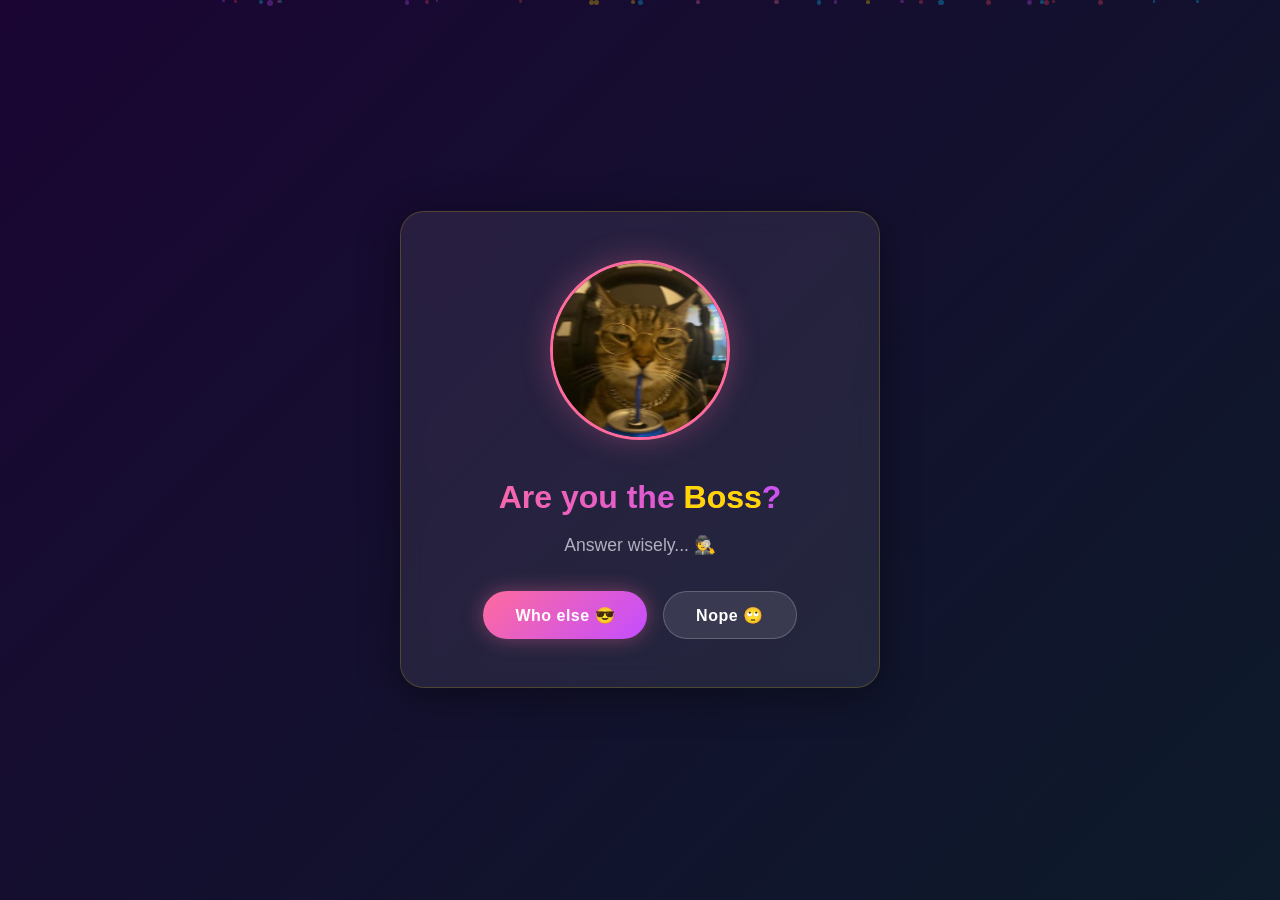
==== index.html @ cb05fca5 "Initial commit for birthday website. Made-with: Cursor" ====
<!DOCTYPE html>
<html lang="en">
<head>
  <meta charset="UTF-8" />
  <meta name="viewport" content="width=device-width, initial-scale=1.0" />
  <title>Are you...? 🤔</title>
  <link rel="stylesheet" href="style.css" />
</head>
<body class="landing-bg">

  <!-- Floating Particles Background -->
  <div class="particles"></div>

  <!-- Main Landing Card -->
  <div class="page-container">
    <div class="landing-card" id="landing-card">

      <!-- Detective Cat Image -->
      <!-- ASSET: Place your detective cat image at assets/images/detective-cat.png -->
      <img id="detective-cat-img" src="assets/images/detective-cat.png" alt="Detective Cat" class="detective-cat" />

      <h1 class="landing-title">
        Are you the <span id="person-name" class="landing-name"></span>?
      </h1>
      <p class="landing-subtitle">Answer wisely... 🕵️</p>

      <div class="btn-group">
        <button class="btn btn-primary" onclick="handleYes()">Who else 😎</button>
        <button class="btn btn-secondary" onclick="handleNo()">Nope 🙄</button>
      </div>
    </div>

    <!-- Rejection Screen (hidden by default) -->
    <div id="rejection" class="rejection-screen hidden">
      
      <!-- ASSET: Place your attitude cat GIF at assets/images/attitude_cat.gif -->
      <img src="assets/images/attitude_cat.gif" alt="Attitude Cat" class="attitude-cat" />
      <p class="rejection-text">Then give it to him, FAST!!! 😤</p>
      <button class="btn btn-primary" onclick="handleRejection()">Try Again</button>
      <a href=""></a>
    </div>
  </div>

  <script src="script.js"></script>
  <script>
    // Initialize landing page when DOM is ready
    document.addEventListener("DOMContentLoaded", initLandingPage);
  </script>
</body>
</html>
---- style.css ----
/* ============================================
   BIRTHDAY WEBSITE - MASTER STYLESHEET
   ============================================ */

/* --- CSS Variables (Customizable Theme) --- */
:root {
  --primary-color: #ff6b9d;
  --secondary-color: #c44dff;
  --accent-color: #ffd700;
  --bg-dark: #0a0a1a;
  --bg-gradient-1: #1a0533;
  --bg-gradient-2: #0d1b2a;
  --text-color: #ffffff;
  --text-muted: #b0b0c0;
  --card-bg: rgba(255, 255, 255, 0.08);
  --card-border: rgba(255, 255, 255, 0.12);
  --button-glow: 0 0 20px rgba(255, 107, 157, 0.4);
  --transition-speed: 0.4s;
}

/* --- Reset & Base --- */
*,
*::before,
*::after {
  margin: 0;
  padding: 0;
  box-sizing: border-box;
}

html {
  scroll-behavior: smooth;
}

body {
  font-family: 'Segoe UI', 'Helvetica Neue', Arial, sans-serif;
  background: var(--bg-dark);
  color: var(--text-color);
  min-height: 100vh;
  overflow-x: hidden;
  line-height: 1.6;
  position: relative;
  isolation: isolate;
}

/* --- Utility Classes --- */
.hidden {
  display: none !important;
}

.fade-in {
  animation: fadeIn 0.8s ease forwards;
}

.fade-out {
  animation: fadeOut 0.6s ease forwards;
}

.text-center {
  text-align: center;
}

.flex-center {
  display: flex;
  justify-content: center;
  align-items: center;
}

/* --- Page Container --- */
.page-container {
  display: flex;
  flex-direction: column;
  align-items: center;
  justify-content: center;
  min-height: 100vh;
  padding: 2rem;
  position: relative;
  z-index: 2;
}

/* ============================================
   PAGE 1: LANDING PAGE
   ============================================ */
.landing-bg {
  background: linear-gradient(135deg, var(--bg-gradient-1), var(--bg-gradient-2));
}

.landing-card {
  background: var(--card-bg);
  border: 1px solid var(--card-border);
  border-color: #ffd70033; /* Subtle gold tint */
  border-radius: 24px;
  padding: 3rem 2.5rem;
  text-align: center;
  max-width: 480px;
  width: 100%;
  backdrop-filter: blur(12px);
  box-shadow: 0 8px 40px rgba(0, 0, 0, 0.4);
  animation: slideUp 0.8s ease forwards;
}
.landing-card {
  transition: transform 0.3s ease, box-shadow 0.3s ease;
  will-change: transform;
}

.landing-card:hover {
  box-shadow: 0 0 25px rgba(255, 223, 0, 0.8),
              0 0 50px rgba(255, 223, 0, 0.6);
  border: 1px solid rgba(255, 223, 0, 0.6);
  transform: translateY(-15px)  scale(1.05);
}

.detective-cat {
  width: 180px;
  height: 180px;
  border-radius: 50%;
  object-fit: cover;
  border: 3px solid var(--primary-color);
  box-shadow: 0 0 30px rgba(255, 107, 157, 0.3);
  margin-bottom: 1.5rem;
  animation: float 3s ease-in-out infinite;
}

.landing-title {
  font-size: 2rem;
  margin-bottom: 0.5rem;
  background: linear-gradient(90deg, var(--primary-color), var(--secondary-color));
  -webkit-background-clip: text;
  -webkit-text-fill-color: transparent;
  background-clip: text;
}

.landing-subtitle {
  font-size: 1.1rem;
  color: var(--text-muted);
  margin-bottom: 2rem;
}

.landing-name {
  color: var(--accent-color);
  font-weight: 700;
  -webkit-text-fill-color: var(--accent-color);
}

/* --- Buttons --- */
.btn-group {
  display: flex;
  gap: 1rem;
  justify-content: center;
  flex-wrap: wrap;
}

.btn {
  padding: 0.85rem 2rem;
  border: none;
  border-radius: 50px;
  font-size: 1rem;
  font-weight: 600;
  cursor:context-menu;
  transition: all var(--transition-speed) ease;
  position: relative;
  overflow: hidden;
  letter-spacing: 0.5px;
}

.btn::after {
  content: '';
  position: absolute;
  top: 50%;
  left: 50%;
  width: 0;
  height: 0;
  background: rgba(255, 255, 255, 0.2);
  border-radius: 50%;
  transform: translate(-50%, -50%);
  transition: width 0.6s, height 0.6s;
}

.btn:active::after {
  width: 300px;
  height: 300px;
}

.btn-primary {
  background: linear-gradient(135deg, var(--primary-color), var(--secondary-color));
  color: #fff;
  box-shadow: var(--button-glow);
}

.btn-primary:hover {
  transform: translateY(-3px) scale(1.03);
  box-shadow: 0 0 35px rgba(255, 107, 157, 0.6);
}

.btn-secondary {
  background: rgba(255, 255, 255, 0.1);
  color: var(--text-color);
  border: 1px solid rgba(255, 255, 255, 0.2);
}

.btn-secondary:hover {
  background: rgba(255, 255, 255, 0.18);
  transform: translateY(-3px);
}

/* --- Rejection Screen --- */
.rejection-screen {
  text-align: center;
}

.rejection-text {
  font-size: 1.8rem;
  font-weight: 700;
  color: #ff4757;
  margin-bottom: 1.5rem;
  animation: shake 0.5s ease;
}

.attitude-cat {
  width: 250px;
  height: 250px;
  object-fit: cover;
  border-radius: 16px;
  border: 2px solid #ff4757;
  box-shadow: 0 0 20px rgba(255, 71, 87, 0.3);
}

/* ============================================
   PAGE 2: BMW TRANSITION
   ============================================ */
.transition-bg {
  background: linear-gradient(to right, #0f0c29, #302b63, #24243e);
  overflow: hidden;
  position: relative;
}

.road {
  position: absolute;
  bottom: 0;
  left: 0;
  width: 100%;
  height: 120px;
  background: #333;
  z-index: 1;
}

.road::before {
  content: '';
  position: absolute;
  top: 50%;
  left: 0;
  width: 100%;
  height: 4px;
  background: repeating-linear-gradient(
    90deg,
    #ffd700 0px,
    #ffd700 40px,
    transparent 40px,
    transparent 80px
  );
  animation: roadMove 1s linear infinite;
}

.car-scene {
  position: absolute;
  bottom: 40px;
  right: -300px;
  z-index: 2;
  display: flex;
  align-items: flex-end;
  animation: driveAcrossRTL 5.5s ease-in-out forwards;
}

.happy-cat-driver {
  width: 80px;
  height: 80px;
  object-fit: cover;
  border-radius: 50%;
  position: absolute;
  top: -50px;
  left: 60px;
  z-index: 3;
  border: 2px solid var(--accent-color);
  animation: catBounce 0.5s ease-in-out infinite alternate;
}

.car {
  width: 220px;
  height: auto;
  filter: drop-shadow(0 4px 15px rgba(0, 0, 0, 0.5));
  object-fit: contain;
}

.transition-text {
  position: absolute;
  top: 30%;
  width: 100%;
  text-align: center;
  z-index: 5;
  font-size: 2rem;
  font-weight: 700;
  background: linear-gradient(90deg, var(--accent-color), var(--primary-color));
  -webkit-background-clip: text;
  -webkit-text-fill-color: transparent;
  background-clip: text;
  animation: pulseText 1.5s ease-in-out infinite;
}

/* ============================================
   PAGE 3: MAIN CELEBRATION
   ============================================ */
.experience-wrapper {
  width: 100%;
}

.experience-section {
  min-height: 100vh;
  display: flex;
  align-items: center;
  justify-content: center;
  position: relative;
  padding: 2rem;
  z-index: 2;
}

.section-content {
  text-align: center;
  max-width: 760px;
}

.section-note {
  color: var(--text-muted);
  font-size: 1.05rem;
  margin-top: 0.8rem;
}

.btn-side {
  position: absolute;
  right: 2rem;
  top: 50%;
  transform: translateY(-50%);
  background: linear-gradient(135deg, var(--primary-color), var(--secondary-color));
  color: #fff;
  box-shadow: 0 0 26px rgba(196, 77, 255, 0.45);
}

.btn-side:hover {
  transform: translateY(-50%) scale(1.04);
}

.celebration-bg {
  background: linear-gradient(135deg, var(--bg-gradient-1), var(--bg-gradient-2));
  transition: background 1.5s ease;
}

.celebration-bg::before,
.celebration-bg::after {
  content: '';
  position: fixed;
  top: -12vh;
  left: -10vw;
  width: 120vw;
  pointer-events: none;
  opacity: 0;
  transition: opacity 1.1s ease, transform 1.1s ease, filter 1.1s ease;
}

.celebration-bg::before {
  height: 44vh;
  z-index: 1;
  background:
    radial-gradient(circle at 12% 0%, rgba(255, 223, 122, 0.95) 0%, rgba(255, 208, 92, 0.45) 14%, rgba(255, 199, 73, 0) 34%),
    radial-gradient(circle at 34% -4%, rgba(255, 232, 166, 0.85) 0%, rgba(255, 214, 98, 0.38) 16%, rgba(255, 200, 72, 0) 34%),
    radial-gradient(circle at 56% 0%, rgba(255, 224, 120, 0.9) 0%, rgba(255, 209, 92, 0.42) 15%, rgba(255, 199, 73, 0) 33%),
    radial-gradient(circle at 78% -3%, rgba(255, 235, 175, 0.88) 0%, rgba(255, 217, 105, 0.4) 16%, rgba(255, 203, 75, 0) 34%),
    radial-gradient(circle at 95% 0%, rgba(255, 221, 115, 0.82) 0%, rgba(255, 210, 92, 0.33) 16%, rgba(255, 199, 73, 0) 32%);
  filter: blur(18px);
  transform: translateY(-4%) scaleY(0.95);
}

.celebration-bg::after {
  height: 78vh;
  z-index: 1;
  background:
    linear-gradient(108deg, rgba(255, 217, 89, 0) 36%, rgba(255, 225, 133, 0.24) 50%, rgba(255, 217, 89, 0) 64%),
    linear-gradient(72deg, rgba(255, 217, 89, 0) 35%, rgba(255, 235, 168, 0.18) 50%, rgba(255, 217, 89, 0) 65%),
    radial-gradient(ellipse at top, rgba(255, 219, 109, 0.3) 0%, rgba(255, 204, 77, 0.1) 18%, rgba(255, 196, 72, 0) 48%);
  filter: blur(10px);
  mix-blend-mode: screen;
  transform: translateY(-2%) scaleY(0.92);
}

/* --- Lights Phase --- */
.lights-active {
  background:
    radial-gradient(circle at top, rgba(255, 217, 102, 0.12), transparent 28%),
    linear-gradient(135deg, #120621, #0d1b2a 62%, #16283b) !important;
}

.celebration-bg.lights-active::before {
  opacity: 1;
  animation: ceilingGlow 4.6s ease-in-out infinite alternate;
}

.celebration-bg.lights-active::after {
  opacity: 0.95;
  animation: djSweep 5.2s ease-in-out infinite;
}

.phase-text {
  font-size: 3.5rem;
  font-weight: 800;
  text-transform: uppercase;
  letter-spacing: 8px;
  text-align: center;
  animation: zoomIn 0.8s ease forwards;
}

.phase-lights {
  background: linear-gradient(90deg, #ffd700, #ff6b9d, #00d2ff);
  -webkit-background-clip: text;
  -webkit-text-fill-color: transparent;
  background-clip: text;
  text-shadow: none;
}

.phase-camera {
  background: linear-gradient(90deg, #c44dff, #ff6b9d);
  -webkit-background-clip: text;
  -webkit-text-fill-color: transparent;
  background-clip: text;
}

.phase-action {
  background: linear-gradient(90deg, #ffd700, #ff4757);
  -webkit-background-clip: text;
  -webkit-text-fill-color: transparent;
  background-clip: text;
}

/* --- Camera Phase: Boss Message --- */
.camera-content {
  text-align: center;
  max-width: 600px;
}

.boss-message {
  font-size: 1.4rem;
  color: var(--text-muted);
  margin-bottom: 2rem;
  line-height: 1.8;
  animation: fadeIn 1s ease forwards;
}

.boss-image {
  width: 220px;
  height: 220px;
  border-radius: 50%;
  object-fit: cover;
  border: 4px solid var(--accent-color);
  box-shadow: 0 0 40px rgba(255, 215, 0, 0.4);
  opacity: 0;
  animation: bossReveal 1.5s ease forwards;
  animation-delay: 0.5s;
}

/* --- Balloons --- */
.balloons-container {
  position: fixed;
  top: 0;
  left: 0;
  width: 100%;
  height: 100%;
  pointer-events: none;
  z-index: 10;
  overflow: hidden;
}

.balloon {
  position: absolute;
  bottom: -120px;
  width: 50px;
  height: 65px;
  border-radius: 50% 50% 50% 50% / 40% 40% 60% 60%;
  animation: floatUp 6.2s cubic-bezier(0.22, 0.8, 0.24, 1) forwards;
  opacity: 0.9;
  will-change: bottom, transform, opacity;
  box-shadow: inset -10px -16px 18px rgba(0, 0, 0, 0.14);
}

.balloon::after {
  content: '';
  position: absolute;
  bottom: -30px;
  left: 50%;
  transform: translateX(-50%);
  width: 1px;
  height: 30px;
  background: rgba(255, 255, 255, 0.5);
}

.birthday-banner {
  position: fixed;
  top: 2.5vh;
  left: 50%;
  width: min(720px, 82vw);
  display: flex;
  flex-direction: column;
  gap: 1.1rem;
  align-items: center;
  pointer-events: none;
  z-index: 16;
  transform: translate(-50%, -180%);
  opacity: 0;
  animation: bannerDropIn 2s cubic-bezier(0.2, 0.9, 0.24, 1.15) forwards;
  filter: drop-shadow(0 8px 14px rgba(0, 0, 0, 0.28));
}

.birthday-banner-image-mode {
  width: min(760px, 84vw);
}

.birthday-banner-image {
  display: block;
  width: 100%;
  height: auto;
  object-fit: contain;
  transform-origin: top center;
  animation: bannerSway 3.6s ease-in-out 2.1s infinite alternate;
  filter: drop-shadow(0 10px 18px rgba(0, 0, 0, 0.3));
}

.banner-row {
  position: relative;
  width: 100%;
  display: flex;
  justify-content: center;
  align-items: flex-start;
}

.banner-row::before {
  content: '';
  position: absolute;
  top: 0.5rem;
  left: 5%;
  right: 5%;
  height: 2px;
  background: linear-gradient(90deg, rgba(194, 214, 72, 0.25), #bfd43d 16%, #d9dd6f 50%, #bfd43d 84%, rgba(194, 214, 72, 0.25));
  border-radius: 999px;
}

.banner-row-top::before {
  transform: translateY(0) rotate(-2.2deg);
}

.banner-row-bottom::before {
  top: 0.35rem;
  left: 14%;
  right: 14%;
  transform: translateY(0.35rem) rotate(2.4deg);
}

.banner-flags {
  display: flex;
  gap: 0.35rem;
  align-items: flex-start;
}

.banner-row-top .banner-flags {
  transform: translateY(0.55rem);
}

.banner-row-bottom .banner-flags {
  transform: translateY(0.95rem);
}

.banner-flag {
  width: clamp(34px, 4vw, 48px);
  height: clamp(54px, 6vw, 68px);
  display: flex;
  align-items: flex-start;
  justify-content: center;
  padding-top: 0.45rem;
  clip-path: polygon(0 0, 100% 0, 50% 100%);
  font-family: "Trebuchet MS", "Comic Sans MS", cursive;
  font-size: clamp(1.15rem, 1.7vw, 1.5rem);
  letter-spacing: 0.04em;
  color: rgba(41, 47, 56, 0.92);
  text-transform: uppercase;
  box-shadow: 0 3px 8px rgba(0, 0, 0, 0.18);
}

.banner-row-top .banner-flag:nth-child(2n) {
  transform: translateY(0.5rem);
}

.banner-row-bottom .banner-flag:nth-child(2n + 1) {
  transform: translateY(0.65rem);
}

.banner-flag.teal {
  background: linear-gradient(180deg, #1bb4b3, #0a97aa);
}

.banner-flag.lime {
  background: linear-gradient(180deg, #c9da2a, #b4ca1b);
}

.banner-flag.cream {
  background: linear-gradient(180deg, #f6f4ea, #dfe9e9);
}

.banner-knot {
  position: absolute;
  top: -0.15rem;
  width: 30px;
  height: 30px;
}

.banner-knot::before,
.banner-knot::after {
  content: '';
  position: absolute;
  width: 18px;
  height: 10px;
  border: 3px solid #bfd43d;
  border-bottom: 0;
  border-radius: 999px 999px 0 0;
}

.banner-knot::before {
  left: 0;
  transform: rotate(-36deg);
}

.banner-knot::after {
  right: 0;
  transform: rotate(36deg);
}

.banner-knot-left {
  left: 1%;
}

.banner-knot-right {
  right: 1%;
}

.banner-row-bottom .banner-knot-left {
  left: 10%;
}

.banner-row-bottom .banner-knot-right {
  right: 10%;
}

/* ============================================
   CINEMATIC OVERLAY
   ============================================ */
.cinematic-overlay {
  position: fixed;
  top: 0;
  left: 0;
  width: 100%;
  height: 100%;
  background: #000;
  z-index: 100;
  display: flex;
  flex-direction: column;
  justify-content: center;
  align-items: center;
  opacity: 0;
  pointer-events: none;
  transition: opacity 1s ease;
}

.cinematic-overlay.active {
  opacity: 1;
  pointer-events: auto;
}

.typewriter-text {
  font-size: 1.6rem;
  color: #ccc;
  font-family: 'Courier New', monospace;
  text-align: center;
  padding: 0 2rem;
  min-height: 2.5rem;
}

.typewriter-cursor {
  display: inline-block;
  width: 2px;
  height: 1.2em;
  background: var(--primary-color);
  margin-left: 4px;
  vertical-align: text-bottom;
  animation: blink 0.7s step-end infinite;
}

.cinematic-subtext {
  font-size: 1.2rem;
  color: var(--primary-color);
  margin-top: 1.5rem;
  opacity: 0;
  transition: opacity 0.8s ease;
  text-align: center;
  padding: 0 2rem;
}

/* ============================================
   CAKE SECTION
   ============================================ */
.cake-section {
  text-align: center;
  padding: 3rem 2rem;
}

.cut-celebration {
  animation: cakeCelebrate 0.9s ease;
}

#btn-to-wishes {
  margin-top: 1.3rem;
}

.cake-title {
  font-size: 2rem;
  margin-bottom: 1.5rem;
  background: linear-gradient(90deg, var(--accent-color), var(--primary-color));
  -webkit-background-clip: text;
  -webkit-text-fill-color: transparent;
  background-clip: text;
}

.cake-image {
  width: 280px;
  height: 280px;
  object-fit: contain;
  border-radius: 16px;
  margin-bottom: 2rem;
  transition: transform 0.5s ease, box-shadow 0.5s ease;
  filter: drop-shadow(0 8px 25px rgba(255, 215, 0, 0.3));
}

.cake-image:hover {
  transform: scale(1.05);
}

.cake-buttons {
  display: flex;
  gap: 1rem;
  justify-content: center;
  flex-wrap: wrap;
}

.btn-candle {
  background: linear-gradient(135deg, #ffd700, #ff8c00);
  color: #1a1a2e;
  font-weight: 700;
}

.btn-candle:hover {
  box-shadow: 0 0 30px rgba(255, 215, 0, 0.5);
  transform: translateY(-3px);
}

.btn-cut {
  background: linear-gradient(135deg, #ff4757, #ff6b9d);
  color: #fff;
  font-weight: 700;
}

.btn-cut:hover {
  box-shadow: 0 0 30px rgba(255, 71, 87, 0.5);
  transform: translateY(-3px);
}

/* ============================================
  PAGE 4: WISHES PAGE
  ============================================ */
.wishes-bg {
  background: linear-gradient(135deg, #1b103f, #2b0b52, #130f40);
}

.wishes-card {
  background: rgba(255, 255, 255, 0.09);
  border: 1px solid rgba(255, 255, 255, 0.18);
  border-radius: 26px;
  padding: 3rem 2.5rem;
  text-align: center;
  max-width: 780px;
  width: 100%;
  backdrop-filter: blur(10px);
  box-shadow: 0 10px 48px rgba(0, 0, 0, 0.42);
}

.wishes-title {
  font-size: clamp(2.4rem, 7vw, 4.8rem);
  line-height: 1.1;
  margin-bottom: 1rem;
  font-weight: 900;
  letter-spacing: 2px;
  text-transform: uppercase;
  background: linear-gradient(90deg, #ffd700, #ff8c00, #ff6b9d, #c44dff);
  -webkit-background-clip: text;
  -webkit-text-fill-color: transparent;
  background-clip: text;
  animation: pulseText 1.9s ease-in-out infinite;
}

.wishes-subtitle {
  font-size: 1.2rem;
  color: #f4ecff;
  margin-bottom: 1.5rem;
}

.wishes-list {
  list-style: none;
  margin: 0 0 2rem;
  padding: 0;
  display: grid;
  gap: 0.8rem;
}

.wishes-list li {
  font-size: 1.05rem;
  color: var(--text-muted);
  background: rgba(255, 255, 255, 0.06);
  border: 1px solid rgba(255, 255, 255, 0.1);
  border-radius: 12px;
  padding: 0.8rem 1rem;
}

/* ============================================
  PAGE 5: QUESTIONS
   ============================================ */
.questions-bg {
  background: linear-gradient(135deg, #1a0533, #0d1b2a);
}

.question-card {
  background: var(--card-bg);
  border: 1px solid var(--card-border);
  border-radius: 24px;
  padding: 3rem 2.5rem;
  text-align: center;
  max-width: 550px;
  width: 100%;
  backdrop-filter: blur(12px);
  box-shadow: 0 8px 40px rgba(0, 0, 0, 0.4);
  animation: slideUp 0.6s ease forwards;
}

.question-number {
  font-size: 0.85rem;
  color: var(--text-muted);
  text-transform: uppercase;
  letter-spacing: 3px;
  margin-bottom: 0.5rem;
}

.question-text {
  font-size: 1.6rem;
  font-weight: 700;
  margin-bottom: 2rem;
  line-height: 1.4;
}

.question-emoji {
  font-size: 3rem;
  margin-bottom: 1rem;
  display: block;
}

.options-group {
  display: flex;
  flex-direction: column;
  gap: 0.8rem;
}

.btn-option {
  width: 100%;
  padding: 1rem;
  background: rgba(255, 255, 255, 0.06);
  border: 1px solid rgba(255, 255, 255, 0.15);
  color: #fff;
  border-radius: 14px;
  font-size: 1.05rem;
  cursor: pointer;
  transition: all 0.3s ease;
}

.btn-option:hover {
  background: linear-gradient(135deg, var(--primary-color), var(--secondary-color));
  border-color: transparent;
  transform: scale(1.02);
  box-shadow: var(--button-glow);
}

.disclaimer-text {
  margin-top: 1.5rem;
  font-size: 0.8rem;
  color: var(--text-muted);
  font-style: italic;
  line-height: 1.6;
}

/* --- Repelling Button (Not Yet) --- */
.btn-repel {
  position: relative;
  transition: left 0.15s ease, top 0.15s ease;
  cursor: not-allowed;
  user-select: none;
}

/* ============================================
  PAGE 6: BONUS GIFT PAGE
  ============================================ */
.gift-bg {
  background: linear-gradient(135deg, #100a2c, #2b1147, #1f3555);
}

.gift-card {
  background: rgba(255, 255, 255, 0.09);
  border: 1px solid rgba(255, 255, 255, 0.15);
  border-radius: 24px;
  padding: 3rem 2.5rem;
  text-align: center;
  max-width: 560px;
  width: 100%;
  backdrop-filter: blur(10px);
}

.gift-emoji {
  font-size: 4rem;
  display: block;
  margin-bottom: 0.8rem;
}

.gift-title {
  font-size: 2.4rem;
  margin-bottom: 0.6rem;
  background: linear-gradient(90deg, #ffd700, #ff6b9d);
  -webkit-background-clip: text;
  -webkit-text-fill-color: transparent;
  background-clip: text;
}

.gift-subtitle {
  color: var(--text-muted);
  margin-bottom: 1.8rem;
}

/* ============================================
  PAGE 7: FINAL PAGE
   ============================================ */
.final-bg {
  background: linear-gradient(135deg, #0f0c29, #302b63, #24243e);
}

.final-content {
  text-align: center;
}

.final-title {
  font-size: 2.5rem;
  font-weight: 800;
  margin-bottom: 1rem;
  background: linear-gradient(90deg, var(--accent-color), var(--primary-color), var(--secondary-color));
  -webkit-background-clip: text;
  -webkit-text-fill-color: transparent;
  background-clip: text;
  animation: pulseText 2s ease-in-out infinite;
}

.final-subtitle {
  font-size: 1.2rem;
  color: var(--text-muted);
}

/* --- Surprise Popup Modal --- */
.modal-overlay {
  position: fixed;
  top: 0;
  left: 0;
  width: 100%;
  height: 100%;
  background: rgba(0, 0, 0, 0.7);
  z-index: 200;
  display: flex;
  justify-content: center;
  align-items: center;
  opacity: 0;
  pointer-events: none;
  transition: opacity 0.5s ease;
  backdrop-filter: blur(8px);
}

.modal-overlay.active {
  opacity: 1;
  pointer-events: auto;
}

.modal-card {
  background: linear-gradient(135deg, #1a1a3e, #2d1b69);
  border: 2px solid var(--accent-color);
  border-radius: 24px;
  padding: 3rem;
  text-align: center;
  max-width: 420px;
  width: 90%;
  box-shadow: 0 0 60px rgba(255, 215, 0, 0.3);
  transform: scale(0.5);
  transition: transform 0.5s cubic-bezier(0.175, 0.885, 0.32, 1.275);
}

.modal-overlay.active .modal-card {
  transform: scale(1);
}

.modal-trophy {
  font-size: 5rem;
  display: block;
  margin-bottom: 1rem;
  animation: float 2s ease-in-out infinite;
}

.modal-title {
  font-size: 1.8rem;
  font-weight: 800;
  color: var(--accent-color);
  margin-bottom: 0.5rem;
}

.modal-message {
  font-size: 1.2rem;
  color: var(--text-muted);
  margin-bottom: 2rem;
}

.btn-award {
  background: linear-gradient(135deg, var(--accent-color), #ff8c00);
  color: #1a1a2e;
  font-weight: 800;
  font-size: 1.1rem;
  padding: 1rem 2.5rem;
}

.btn-award:hover {
  box-shadow: 0 0 40px rgba(255, 215, 0, 0.6);
  transform: translateY(-3px) scale(1.05);
}

/* ============================================
   CONFETTI CANVAS
   ============================================ */
#confetti-canvas {
  position: fixed;
  top: 0;
  left: 0;
  width: 100%;
  height: 100%;
  pointer-events: none;
  z-index: 50;
}

/* ============================================
   PARTICLES BACKGROUND
   ============================================ */
.particles {
  position: fixed;
  top: 0;
  left: 0;
  width: 100%;
  height: 100%;
  pointer-events: none;
  z-index: 0;
  overflow: hidden;
}

.particle {
  position: absolute;
  width: 4px;
  height: 4px;
  background: var(--primary-color);
  border-radius: 50%;
  opacity: 0.3;
  animation: particleDrift 8s linear infinite;
}

/* ============================================
   KEYFRAME ANIMATIONS
   ============================================ */

@keyframes fadeIn {
  from { opacity: 0; }
  to { opacity: 1; }
}

@keyframes fadeOut {
  from { opacity: 1; }
  to { opacity: 0; }
}

@keyframes slideUp {
  from {
    opacity: 0;
    transform: translateY(40px);
  }
  to {
    opacity: 1;
    transform: translateY(0);
  }
}

@keyframes float {
  0%, 100% { transform: translateY(0); }
  50% { transform: translateY(-12px); }
}

@keyframes shake {
  0%, 100% { transform: translateX(0); }
  20% { transform: translateX(-12px); }
  40% { transform: translateX(12px); }
  60% { transform: translateX(-8px); }
  80% { transform: translateX(8px); }
}

@keyframes zoomIn {
  from {
    opacity: 0;
    transform: scale(0.3);
  }
  to {
    opacity: 1;
    transform: scale(1);
  }
}

@keyframes bossReveal {
  from {
    opacity: 0;
    transform: scale(0.8) rotate(-5deg);
  }
  to {
    opacity: 1;
    transform: scale(1) rotate(0deg);
  }
}

@keyframes gradientShift {
  0% { background-position: 0% 50%; }
  50% { background-position: 100% 50%; }
  100% { background-position: 0% 50%; }
}

@keyframes ceilingGlow {
  0% {
    filter: blur(18px) brightness(0.92);
    transform: translateY(-4%) scale(0.98, 0.94);
  }
  50% {
    filter: blur(21px) brightness(1.06);
    transform: translateY(0) scale(1.02, 1);
  }
  100% {
    filter: blur(19px) brightness(0.98);
    transform: translateY(-2%) scale(1, 0.98);
  }
}

@keyframes djSweep {
  0% {
    transform: translate3d(-3%, -2%, 0) rotate(-7deg) scaleY(0.9);
    filter: blur(12px) brightness(0.92);
  }
  50% {
    transform: translate3d(3%, 2%, 0) rotate(7deg) scaleY(1.02);
    filter: blur(8px) brightness(1.08);
  }
  100% {
    transform: translate3d(-2%, 0, 0) rotate(-5deg) scaleY(0.95);
    filter: blur(10px) brightness(0.96);
  }
}

@keyframes pulseText {
  0%, 100% { opacity: 1; transform: scale(1); }
  50% { opacity: 0.85; transform: scale(1.03); }
}

@keyframes cakeCelebrate {
  0% { transform: scale(1); }
  35% { transform: scale(1.05) rotate(-1deg); }
  70% { transform: scale(1.03) rotate(1deg); }
  100% { transform: scale(1); }
}

@keyframes driveAcrossRTL {
  0% { right: -300px; }
  100% { right: 110%; }
}

@keyframes roadMove {
  from { background-position-x: 0; }
  to { background-position-x: -80px; }
}

@keyframes catBounce {
  from { transform: translateY(0); }
  to { transform: translateY(-6px); }
}

@keyframes floatUp {
  0% {
    bottom: -120px;
    opacity: 0;
    transform: translateX(0) scale(0.94);
  }
  12% {
    opacity: 0.94;
  }
  58% {
    transform: translateX(var(--balloon-drift-mid, 0px)) scale(1);
  }
  82% {
    bottom: calc(100vh - 110px);
    opacity: 0.95;
    transform: translateX(var(--balloon-drift-end, 0px)) scale(1);
  }
  100% {
    bottom: calc(100vh - 110px);
    opacity: 0.95;
    transform: translateX(var(--balloon-drift-end, 0px)) scale(1);
  }
}

@keyframes bannerDropIn {
  0% {
    opacity: 0;
    transform: translate(-50%, -180%);
  }
  70% {
    opacity: 1;
    transform: translate(-50%, 1.2vh);
  }
  100% {
    opacity: 1;
    transform: translate(-50%, 0);
  }
}

@keyframes bannerSway {
  0% {
    transform: rotate(-2.4deg) translateY(0);
  }
  50% {
    transform: rotate(0.8deg) translateY(0.25rem);
  }
  100% {
    transform: rotate(2.4deg) translateY(0);
  }
}

@keyframes blink {
  50% { opacity: 0; }
}

@keyframes particleDrift {
  0% {
    transform: translateY(100vh) rotate(0deg);
    opacity: 0;
  }
  10% { opacity: 0.3; }
  90% { opacity: 0.3; }
  100% {
    transform: translateY(-10vh) rotate(720deg);
    opacity: 0;
  }
}

@keyframes sparkle {
  0%, 100% {
    opacity: 0;
    transform: scale(0);
  }
  50% {
    opacity: 1;
    transform: scale(1);
  }
}

/* ============================================
   RESPONSIVE DESIGN
   ============================================ */

@media (max-width: 600px) {
  .landing-card,
  .question-card {
    padding: 2rem 1.5rem;
    margin: 1rem;
  }

  .landing-title {
    font-size: 1.5rem;
  }

  .phase-text {
    font-size: 2.5rem;
    letter-spacing: 4px;
  }

  .detective-cat {
    width: 140px;
    height: 140px;
  }

  .boss-image {
    width: 170px;
    height: 170px;
  }

  .cake-image {
    width: 220px;
    height: 220px;
  }

  .btn {
    padding: 0.75rem 1.5rem;
    font-size: 0.9rem;
  }

  .btn-side {
    position: static;
    transform: none;
    margin-top: 1.2rem;
  }

  .btn-side:hover {
    transform: scale(1.02);
  }

  .typewriter-text {
    font-size: 1.2rem;
  }

  .final-title {
    font-size: 1.8rem;
  }

  .modal-card {
    padding: 2rem;
  }

  .modal-trophy {
    font-size: 3.5rem;
  }
}
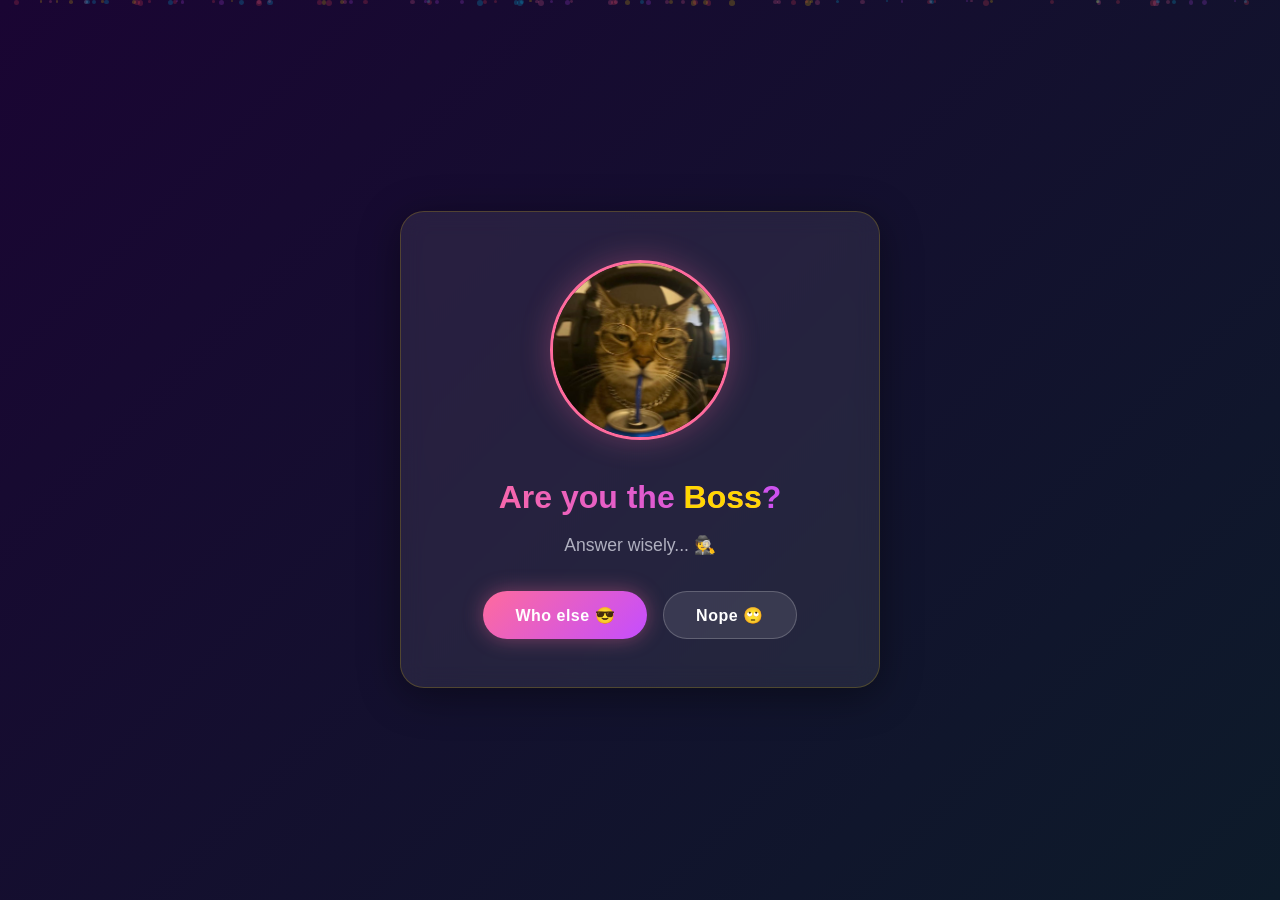
==== commit 30e18637: "added everything in one index file and xhnaged some designs" ====
--- a/index.html
+++ b/index.html
@@ -3,48 +3,136 @@
 <head>
   <meta charset="UTF-8" />
   <meta name="viewport" content="width=device-width, initial-scale=1.0" />
-  <title>Are you...? 🤔</title>
+  <title>Happy Birthday Experience 🎉</title>
   <link rel="stylesheet" href="style.css" />
 </head>
 <body class="landing-bg">
+  <div class="particles"></div>
+  <canvas id="confetti-canvas"></canvas>
 
-  <!-- Floating Particles Background -->
-  <div class="particles"></div>
+  <div class="particles" id="particles"></div>
 
-  <!-- Main Landing Card -->
-  <div class="page-container">
-    <div class="landing-card" id="landing-card">
+  <main id="spa-app">
+    <section id="screen-landing" class="app-screen active">
+      <div class="page-container">
+        <div class="landing-card" id="landing-card">
+          <img id="detective-cat-img" src="assets/images/detective-cat.png" alt="Detective Cat" class="detective-cat" />
+          <h1 class="landing-title">Are you the <span id="person-name" class="landing-name"></span>?</h1>
+          <p class="landing-subtitle">Answer wisely... 🕵️</p>
+          <div class="btn-group">
+            <button class="btn btn-primary" onclick="handleYes()">Who else 😎</button>
+            <button class="btn btn-secondary" onclick="handleNo()">Nope 🙄</button>
+          </div>
+        </div>
 
-      <!-- Detective Cat Image -->
-      <!-- ASSET: Place your detective cat image at assets/images/detective-cat.png -->
-      <img id="detective-cat-img" src="assets/images/detective-cat.png" alt="Detective Cat" class="detective-cat" />
+        <div id="rejection" class="rejection-screen hidden">
+          <img src="assets/images/attitude_cat.gif" alt="Attitude Cat" class="attitude-cat" />
+          <p class="rejection-text">Then give it to him, FAST!!! 😤</p>
+          <button class="btn btn-primary" onclick="handleRejection()">Try Again</button>
+        </div>
+      </div>
+    </section>
 
-      <h1 class="landing-title">
-        Are you the <span id="person-name" class="landing-name"></span>?
-      </h1>
-      <p class="landing-subtitle">Answer wisely... 🕵️</p>
+    <section id="screen-transition" class="app-screen transition-bg">
+      <h1 class="transition-text">Let's Go! 🎉</h1>
+      <div class="road"></div>
+      <div class="car-scene">
+        <img id="car-img" src="assets/images/car.png" alt="Car" class="car move-right-to-left" />
+      </div>
+    </section>
 
-      <div class="btn-group">
-        <button class="btn btn-primary" onclick="handleYes()">Who else 😎</button>
-        <button class="btn btn-secondary" onclick="handleNo()">Nope 🙄</button>
+    <section id="screen-main" class="app-screen celebration-bg">
+      <main id="main-experience" class="experience-wrapper">
+        <section id="section-lights" class="experience-section section-lights">
+          <div class="section-content">
+            <h1 class="phase-text phase-lights">LIGHTS</h1>
+            <p class="section-note">The celebration starts here ✨</p>
+          </div>
+          <button id="btn-to-camera" class="btn btn-side hidden">Next: Camera ⮕</button>
+        </section>
+
+        <section id="section-camera" class="experience-section section-camera">
+          <div id="camera-content" class="section-content">
+            <h1 class="phase-text phase-camera">CAMERA</h1>
+            <p class="section-note">Scroll + click to continue your story.</p>
+          </div>
+          <button id="btn-to-action" class="btn btn-side hidden">Next: Action ⮕</button>
+        </section>
+
+        <section id="section-action" class="experience-section section-action">
+          <div id="action-content" class="section-content">
+            <h1 class="phase-text phase-action">ACTION!</h1>
+            <p class="section-note">Party mode on 🎉</p>
+          </div>
+          <button id="btn-to-cake" class="btn btn-side hidden">Next: Cake ⮕</button>
+        </section>
+
+        <section id="section-cake" class="experience-section section-cake">
+          <div id="cake-content" class="section-content"></div>
+        </section>
+      </main>
+
+      <div id="cinematic-overlay" class="cinematic-overlay">
+        <p id="cinematic-type" class="typewriter-text"></p>
+        <p id="cinematic-sub" class="cinematic-subtext"></p>
       </div>
-    </div>
+    </section>
 
-    <!-- Rejection Screen (hidden by default) -->
-    <div id="rejection" class="rejection-screen hidden">
-      
-      <!-- ASSET: Place your attitude cat GIF at assets/images/attitude_cat.gif -->
-      <img src="assets/images/attitude_cat.gif" alt="Attitude Cat" class="attitude-cat" />
-      <p class="rejection-text">Then give it to him, FAST!!! 😤</p>
-      <button class="btn btn-primary" onclick="handleRejection()">Try Again</button>
-      <a href=""></a>
-    </div>
-  </div>
+    <section id="screen-wishes" class="app-screen">
+      <div class="page-container">
+        <div class="wishes-card fade-in">
+          <h1 class="wishes-title">Happy Birthday Joel Sir</h1>
+          <p class="wishes-subtitle">Wishing you joy, laughter, and endless success ahead!</p>
+          <ul class="wishes-list">
+            <li>May every goal you chase turn into a beautiful achievement.</li>
+            <li>May your year be filled with happiness and good health.</li>
+            <li>May Registerkaro and all other ventures achives a huge milestone.</li>
+            <li>May you earn more and more and more and increase expenses---on US also, hehe 🤭.</li>
+          </ul>
+          <button id="btn-wishes-continue" class="btn btn-primary">Question Round ➜</button>
+        </div>
+      </div>
+    </section>
+
+    <section id="screen-questions" class="app-screen">
+      <div class="page-container">
+        <div id="question-card" class="question-card"></div>
+      </div>
+    </section>
+
+    <section id="screen-gift" class="app-screen">
+      <div class="page-container">
+        <div class="gift-card fade-in">
+          <span class="gift-emoji">🏆</span>
+          <h1 class="gift-title">Best Boss Gift</h1>
+          <p class="gift-subtitle">For being supportive, inspiring, and always awesome.</p>
+          <button id="btn-gift-continue" class="btn btn-primary">Continue to final page ⮟</button>
+        </div>
+      </div>
+    </section>
+
+    <section id="screen-final" class="app-screen">
+      <div class="page-container">
+        <div class="final-content fade-in">
+          <h1 class="final-title">🎂 Happy Birthday! 🎂</h1>
+          <p id="final-message" class="final-subtitle"></p>
+        </div>
+      </div>
+
+      <div id="surprise-modal" class="modal-overlay">
+        <div class="modal-card">
+          <span class="modal-trophy">🏆</span>
+          <h2 class="modal-title">🎉 Bonus Unlocked!</h2>
+          <p class="modal-message">Best Boss Award 🏆</p>
+          <button class="btn btn-award" onclick="closeSurprisePopup()">Accept Award 😎</button>
+        </div>
+      </div>
+    </section>
+  </main>
 
   <script src="script.js"></script>
   <script>
-    // Initialize landing page when DOM is ready
-    document.addEventListener("DOMContentLoaded", initLandingPage);
+    document.addEventListener("DOMContentLoaded", initSinglePageApp);
   </script>
 </body>
 </html>
--- a/style.css
+++ b/style.css
@@ -42,6 +42,21 @@
   isolation: isolate;
 }
 
+#spa-app {
+  position: relative;
+  min-height: 100vh;
+  z-index: 2;
+}
+
+.app-screen {
+  display: none;
+  min-height: 100vh;
+}
+
+.app-screen.active {
+  display: block;
+}
+
 /* --- Utility Classes --- */
 .hidden {
   display: none !important;
@@ -155,7 +170,7 @@
   border-radius: 50px;
   font-size: 1rem;
   font-weight: 600;
-  cursor:context-menu;
+  cursor: pointer;
   transition: all var(--transition-speed) ease;
   position: relative;
   overflow: hidden;
@@ -296,8 +311,10 @@
   width: 100%;
   text-align: center;
   z-index: 5;
-  font-size: 2rem;
-  font-weight: 700;
+  font-size: clamp(2.4rem, 6.8vw, 5.4rem);
+  font-weight: 900;
+  letter-spacing: 2px;
+  font-family: "Trebuchet MS", "Segoe UI", "Comic Sans MS", cursive;
   background: linear-gradient(90deg, var(--accent-color), var(--primary-color));
   -webkit-background-clip: text;
   -webkit-text-fill-color: transparent;
@@ -319,6 +336,7 @@
   justify-content: center;
   position: relative;
   padding: 2rem;
+  padding-top: 6rem;
   z-index: 2;
 }
 
@@ -459,8 +477,8 @@
   border: 4px solid var(--accent-color);
   box-shadow: 0 0 40px rgba(255, 215, 0, 0.4);
   opacity: 0;
-  animation: bossReveal 1.5s ease forwards;
-  animation-delay: 0.5s;
+  transform-origin: top center;
+  animation: bossReveal 1.5s ease forwards, bossSwing 3s ease-in-out 2s infinite;
 }
 
 /* --- Balloons --- */
@@ -500,7 +518,7 @@
 
 .birthday-banner {
   position: fixed;
-  top: 2.5vh;
+  top: 5vh;
   left: 50%;
   width: min(720px, 82vw);
   display: flex;
@@ -508,7 +526,7 @@
   gap: 1.1rem;
   align-items: center;
   pointer-events: none;
-  z-index: 16;
+  z-index: 18;
   transform: translate(-50%, -180%);
   opacity: 0;
   animation: bannerDropIn 2s cubic-bezier(0.2, 0.9, 0.24, 1.15) forwards;
@@ -517,6 +535,12 @@
 
 .birthday-banner-image-mode {
   width: min(760px, 84vw);
+}
+
+.birthday-banner.birthday-banner-compact {
+  top: 2vh;
+  width: min(460px, 62vw);
+  gap: 0.5rem;
 }
 
 .birthday-banner-image {
@@ -1074,7 +1098,7 @@
   width: 100%;
   height: 100%;
   pointer-events: none;
-  z-index: 0;
+  z-index: 6;
   overflow: hidden;
 }
 
@@ -1084,7 +1108,7 @@
   height: 4px;
   background: var(--primary-color);
   border-radius: 50%;
-  opacity: 0.3;
+  opacity: 0.2;
   animation: particleDrift 8s linear infinite;
 }
 
@@ -1148,6 +1172,18 @@
   }
 }
 
+@keyframes bossSwing {
+  0% {
+    transform: rotate(-3deg);
+  }
+  50% {
+    transform: rotate(3deg);
+  }
+  100% {
+    transform: rotate(-3deg);
+  }
+}
+
 @keyframes gradientShift {
   0% { background-position: 0% 50%; }
   50% { background-position: 100% 50%; }
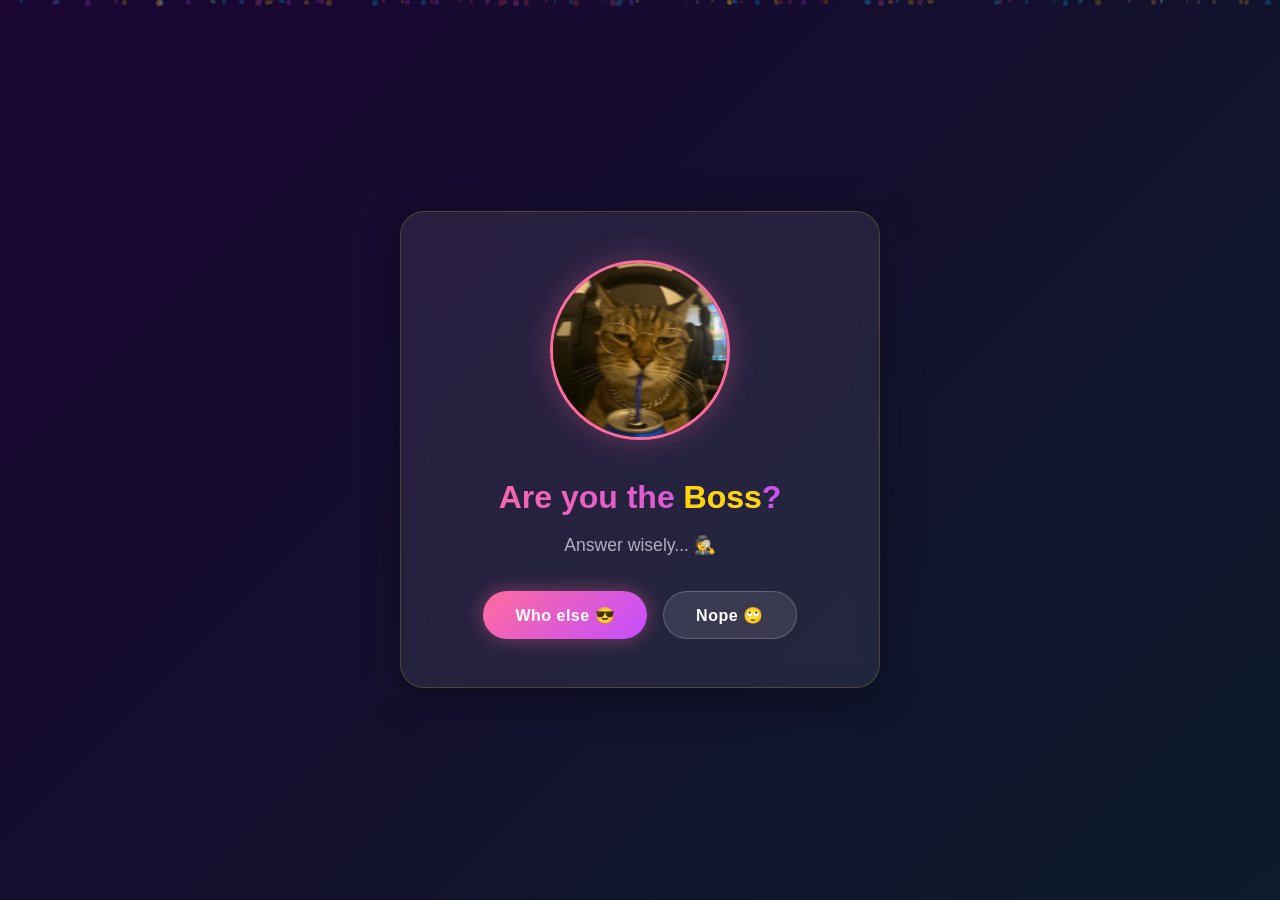
==== commit f91a174e: "added the logic of light on/off with bulb glow effect" ====
--- a/index.html
+++ b/index.html
@@ -44,6 +44,27 @@
     <section id="screen-main" class="app-screen celebration-bg">
       <main id="main-experience" class="experience-wrapper">
         <section id="section-lights" class="experience-section section-lights">
+          <div class="ceiling-lights" aria-hidden="true">
+            <div class="ceiling-light"><span class="wire"></span><span class="bulb"></span></div>
+            <div class="ceiling-light"><span class="wire"></span><span class="bulb"></span></div>
+            <div class="ceiling-light"><span class="wire"></span><span class="bulb"></span></div>
+            <div class="ceiling-light"><span class="wire"></span><span class="bulb"></span></div>
+            <div class="ceiling-light"><span class="wire"></span><span class="bulb"></span></div>
+            <div class="ceiling-light"><span class="wire"></span><span class="bulb"></span></div>
+            <div class="ceiling-light"><span class="wire"></span><span class="bulb"></span></div>
+            <div class="ceiling-light"><span class="wire"></span><span class="bulb"></span></div>
+            <div class="ceiling-light"><span class="wire"></span><span class="bulb"></span></div>
+            <div class="ceiling-light"><span class="wire"></span><span class="bulb"></span></div>
+            <div class="ceiling-light"><span class="wire"></span><span class="bulb"></span></div>
+            <div class="ceiling-light"><span class="wire"></span><span class="bulb"></span></div>
+            <div class="ceiling-light"><span class="wire"></span><span class="bulb"></span></div>
+            <div class="ceiling-light"><span class="wire"></span><span class="bulb"></span></div>
+            <div class="ceiling-light"><span class="wire"></span><span class="bulb"></span></div>
+            <div class="ceiling-light"><span class="wire"></span><span class="bulb"></span></div>
+            <div class="ceiling-light"><span class="wire"></span><span class="bulb"></span></div>
+            <div class="ceiling-light"><span class="wire"></span><span class="bulb"></span></div>
+          </div>
+          <button id="lights-switch-btn" class="btn btn-light-switch">Turn On Lights</button>
           <div class="section-content">
             <h1 class="phase-text phase-lights">LIGHTS</h1>
             <p class="section-note">The celebration starts here ✨</p>
--- a/style.css
+++ b/style.css
@@ -338,6 +338,128 @@
   padding: 2rem;
   padding-top: 6rem;
   z-index: 2;
+}
+
+.section-lights {
+  overflow: hidden;
+}
+
+.ceiling-lights {
+  position: absolute;
+  top: 0;
+  left: 2%;
+  width: 96%;
+  display: flex;
+  justify-content: space-between;
+  pointer-events: none;
+  z-index: 6;
+}
+
+.ceiling-light {
+  width: 30px;
+  display: flex;
+  flex-direction: column;
+  align-items: center;
+  transform-origin: top center;
+  animation: bulbSwing 3.8s ease-in-out infinite;
+}
+
+.ceiling-light:nth-child(even) {
+  animation-duration: 4.4s;
+}
+
+.ceiling-light .wire {
+  width: 2px;
+  height: 84px;
+  background: linear-gradient(180deg, rgba(200, 200, 200, 0.85), rgba(130, 130, 130, 0.7));
+}
+
+.ceiling-light:nth-child(1) .wire { height: 76px; }
+.ceiling-light:nth-child(2) .wire { height: 90px; }
+.ceiling-light:nth-child(3) .wire { height: 82px; }
+.ceiling-light:nth-child(4) .wire { height: 96px; }
+.ceiling-light:nth-child(5) .wire { height: 78px; }
+.ceiling-light:nth-child(6) .wire { height: 92px; }
+.ceiling-light:nth-child(7) .wire { height: 86px; }
+.ceiling-light:nth-child(8) .wire { height: 100px; }
+.ceiling-light:nth-child(9) .wire { height: 80px; }
+.ceiling-light:nth-child(10) .wire { height: 94px; }
+.ceiling-light:nth-child(11) .wire { height: 84px; }
+.ceiling-light:nth-child(12) .wire { height: 98px; }
+.ceiling-light:nth-child(13) .wire { height: 79px; }
+.ceiling-light:nth-child(14) .wire { height: 93px; }
+.ceiling-light:nth-child(15) .wire { height: 87px; }
+.ceiling-light:nth-child(16) .wire { height: 101px; }
+.ceiling-light:nth-child(17) .wire { height: 83px; }
+.ceiling-light:nth-child(18) .wire { height: 95px; }
+
+.ceiling-light .bulb {
+  position: relative;
+  display: block;
+  width: 28px;
+  height: 42px;
+  background: url("assets/images/hanging-bulb.png") center/contain no-repeat;
+  opacity: 0.45;
+  filter: grayscale(1) brightness(0.55);
+  box-shadow: 0 0 0 rgba(255, 214, 102, 0);
+  transition: filter 0.4s ease, opacity 0.4s ease, box-shadow 0.4s ease, transform 0.35s ease;
+}
+
+.ceiling-light:nth-child(3n) .bulb {
+  width: 18px;
+  height: 18px;
+  border-radius: 50%;
+  background: radial-gradient(circle at 35% 35%, #8f95a3 0%, #5f6674 60%, #464b56 100%);
+  border: 1px solid rgba(255, 255, 255, 0.3);
+}
+
+.ceiling-light:nth-child(3n) .bulb::before {
+  content: "";
+  position: absolute;
+  top: -6px;
+  left: 50%;
+  transform: translateX(-50%);
+  width: 8px;
+  height: 6px;
+  border-radius: 2px 2px 1px 1px;
+  background: #787f8f;
+}
+
+.section-lights.lights-on .ceiling-light .bulb {
+  opacity: 1;
+  filter: grayscale(0) brightness(1.1);
+  box-shadow: 0 0 16px rgba(255, 214, 106, 0.45), 0 0 28px rgba(255, 190, 71, 0.38);
+}
+
+.section-lights.lights-on .ceiling-light:nth-child(3n) .bulb {
+  background: radial-gradient(circle at 35% 30%, #fff8d6 0%, #ffe07c 46%, #ffca56 100%);
+  box-shadow: 0 0 14px rgba(255, 216, 120, 0.65), 0 0 26px rgba(255, 183, 74, 0.45);
+}
+
+.section-lights.lights-on .ceiling-light .bulb.is-on {
+  transform: scale(1.1);
+}
+
+.btn-light-switch {
+  position: absolute;
+  top: 7.6rem;
+  right: 1.6rem;
+  z-index: 7;
+  background: linear-gradient(135deg, #ffd66a, #ffa940);
+  color: #231516;
+  font-weight: 800;
+  box-shadow: 0 0 18px rgba(255, 196, 84, 0.3);
+}
+
+.btn-light-switch::before {
+  content: "";
+  position: absolute;
+  top: -54px;
+  left: 50%;
+  transform: translateX(-50%);
+  width: 2px;
+  height: 54px;
+  background: linear-gradient(180deg, rgba(235, 235, 235, 0.9), rgba(160, 160, 160, 0.7));
 }
 
 .section-content {
@@ -1142,6 +1264,12 @@
   50% { transform: translateY(-12px); }
 }
 
+@keyframes bulbSwing {
+  0% { transform: rotate(-2.5deg); }
+  50% { transform: rotate(2.5deg); }
+  100% { transform: rotate(-2.5deg); }
+}
+
 @keyframes shake {
   0%, 100% { transform: translateX(0); }
   20% { transform: translateX(-12px); }
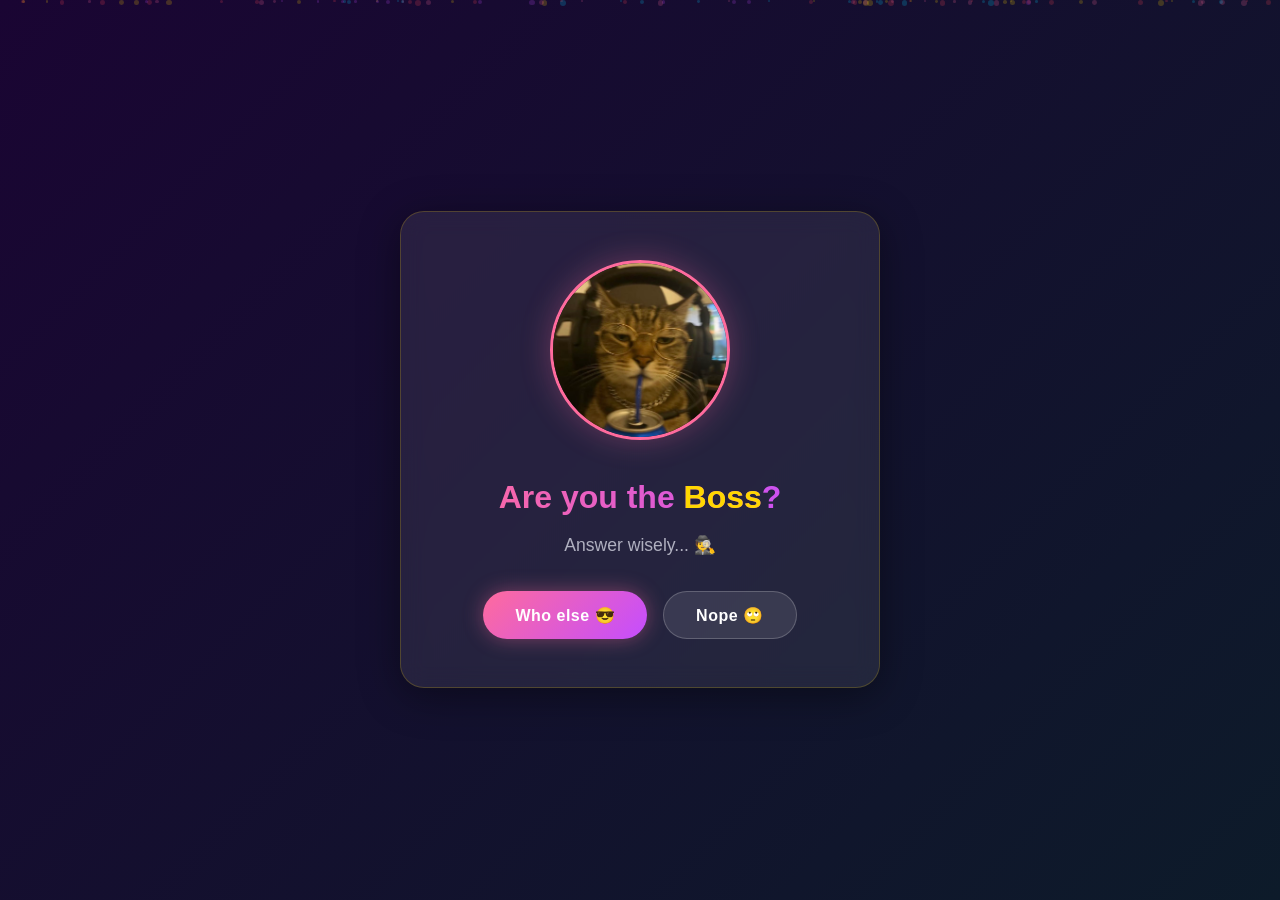
==== commit c4a36367: "added more bulbs & spotlight" ====
--- a/index.html
+++ b/index.html
@@ -63,6 +63,12 @@
             <div class="ceiling-light"><span class="wire"></span><span class="bulb"></span></div>
             <div class="ceiling-light"><span class="wire"></span><span class="bulb"></span></div>
             <div class="ceiling-light"><span class="wire"></span><span class="bulb"></span></div>
+            <div class="ceiling-light"><span class="wire"></span><span class="bulb"></span></div>
+            <div class="ceiling-light"><span class="wire"></span><span class="bulb"></span></div>
+            <div class="ceiling-light"><span class="wire"></span><span class="bulb"></span></div>
+            <div class="ceiling-light"><span class="wire"></span><span class="bulb"></span></div>
+            <div class="ceiling-light"><span class="wire"></span><span class="bulb"></span></div>
+            <div class="ceiling-light"><span class="wire"></span><span class="bulb"></span></div>
           </div>
           <button id="lights-switch-btn" class="btn btn-light-switch">Turn On Lights</button>
           <div class="section-content">
@@ -102,7 +108,7 @@
     <section id="screen-wishes" class="app-screen">
       <div class="page-container">
         <div class="wishes-card fade-in">
-          <h1 class="wishes-title">Happy Birthday Joel Sir</h1>
+          <h1 class="wishes-title">Happy Birthday Maaalik 🫡</h1>
           <p class="wishes-subtitle">Wishing you joy, laughter, and endless success ahead!</p>
           <ul class="wishes-list">
             <li>May every goal you chase turn into a beautiful achievement.</li>
--- a/style.css
+++ b/style.css
@@ -579,8 +579,12 @@
 
 /* --- Camera Phase: Boss Message --- */
 .camera-content {
+  position: relative;
   text-align: center;
   max-width: 600px;
+  margin: 0 auto;
+  isolation: isolate;
+  overflow: visible;
 }
 
 .boss-message {
@@ -589,6 +593,43 @@
   margin-bottom: 2rem;
   line-height: 1.8;
   animation: fadeIn 1s ease forwards;
+  position: relative;
+  z-index: 3;
+}
+
+.camera-spotlight-overlay {
+  position: absolute;
+  left: 50%;
+  top: -220px;
+  width: min(86vw, 620px);
+  height: min(88vh, 760px);
+  transform: translateX(-50%);
+  pointer-events: none;
+  z-index: 1;
+  opacity: 0.88;
+  mix-blend-mode: screen;
+  filter: blur(3px);
+  background:
+    radial-gradient(ellipse 52% 60% at 50% 5%,
+      rgba(255, 247, 210, 0.68) 0%,
+      rgba(255, 235, 175, 0.46) 20%,
+      rgba(255, 208, 110, 0.18) 45%,
+      rgba(255, 180, 88, 0) 72%),
+    conic-gradient(from 178deg at 50% 0%,
+      rgba(255, 244, 205, 0) 0deg 136deg,
+      rgba(255, 243, 197, 0.44) 160deg 200deg,
+      rgba(255, 244, 205, 0) 224deg 360deg);
+  animation: spotlightDrift 16s ease-in-out infinite alternate, spotlightFlicker 6.4s ease-in-out infinite;
+}
+
+.boss-image-wrapper {
+  position: relative;
+  display: inline-flex;
+  justify-content: center;
+  align-items: center;
+  z-index: 2;
+  transform: scale(1.03);
+  animation: bossSpotlightPulse 4.8s ease-in-out 1.1s infinite;
 }
 
 .boss-image {
@@ -597,10 +638,12 @@
   border-radius: 50%;
   object-fit: cover;
   border: 4px solid var(--accent-color);
-  box-shadow: 0 0 40px rgba(255, 215, 0, 0.4);
+  box-shadow:
+    0 0 42px rgba(255, 222, 143, 0.52),
+    0 0 82px rgba(255, 236, 184, 0.28);
   opacity: 0;
   transform-origin: top center;
-  animation: bossReveal 1.5s ease forwards, bossSwing 3s ease-in-out 2s infinite;
+  animation: bossReveal 1.5s ease forwards, bossSwing 3s ease-in-out 2s infinite, bossSpotlightGlow 4.8s ease-in-out 1.1s infinite;
 }
 
 /* --- Balloons --- */
@@ -1312,6 +1355,55 @@
   }
 }
 
+@keyframes spotlightDrift {
+  0% {
+    transform: translateX(-50%) rotate(-1.8deg) scale(0.98, 1);
+  }
+  50% {
+    transform: translateX(-50%) rotate(0.9deg) scale(1.01, 1.02);
+  }
+  100% {
+    transform: translateX(-50%) rotate(-0.7deg) scale(1, 0.99);
+  }
+}
+
+@keyframes spotlightFlicker {
+  0%, 100% {
+    opacity: 0.84;
+    filter: blur(3px) brightness(0.94);
+  }
+  35% {
+    opacity: 0.92;
+    filter: blur(2px) brightness(1.03);
+  }
+  70% {
+    opacity: 0.87;
+    filter: blur(3.4px) brightness(0.98);
+  }
+}
+
+@keyframes bossSpotlightGlow {
+  0%, 100% {
+    box-shadow:
+      0 0 40px rgba(255, 222, 143, 0.5),
+      0 0 78px rgba(255, 236, 184, 0.24);
+  }
+  50% {
+    box-shadow:
+      0 0 52px rgba(255, 229, 160, 0.64),
+      0 0 96px rgba(255, 243, 200, 0.34);
+  }
+}
+
+@keyframes bossSpotlightPulse {
+  0%, 100% {
+    transform: scale(1.03);
+  }
+  50% {
+    transform: scale(1.045);
+  }
+}
+
 @keyframes gradientShift {
   0% { background-position: 0% 50%; }
   50% { background-position: 100% 50%; }
@@ -1484,6 +1576,13 @@
     height: 170px;
   }
 
+  .camera-spotlight-overlay {
+    top: -170px;
+    width: min(96vw, 520px);
+    height: min(78vh, 600px);
+    opacity: 0.78;
+  }
+
   .cake-image {
     width: 220px;
     height: 220px;
